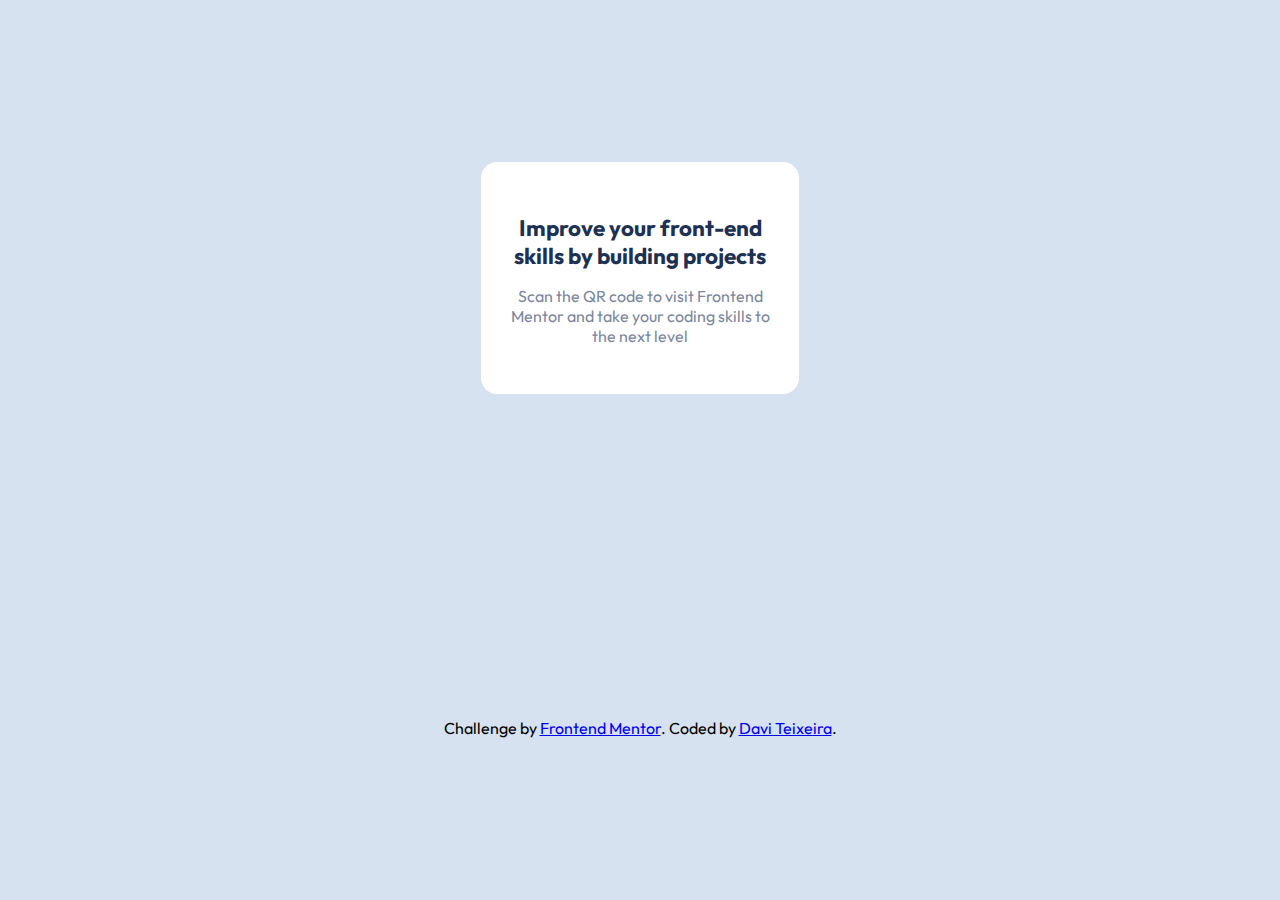
==== qrcode/index.html @ 87985964 "done" ====
<!DOCTYPE html>
<html lang="pt-br">
<head>
  <meta charset="UTF-8">
  <meta name="viewport" content="width=device-width, initial-scale=1.0"> <!-- displays site properly based on user's device -->

  <link rel="icon" type="image/png" sizes="32x32" href="./images/favicon-32x32.png">
  
  <link rel="stylesheet" href="style.css">
  <link rel="preconnect" href="https://fonts.googleapis.com">
  <link rel="preconnect" href="https://fonts.gstatic.com" crossorigin>
  <link href="https://fonts.googleapis.com/css2?family=Outfit:wght@400;700&display=swap" rel="stylesheet">
  
  <title>Frontend Mentor | QR code component</title>

</head>
<body>
  <main>
    <div id="qrcode">
      <img src="images/image-qr-code.png" alt="">
    </div>

    <div id="txt">
      <strong>
        Improve your front-end skills by building projects
      </strong>
      <p>Scan the QR code to visit Frontend Mentor and take your coding skills to the next level</p>
    </div>

  </main>

  <footer>
    <div class="attribution">
      Challenge by <a href="https://www.frontendmentor.io?ref=challenge" target="_blank">Frontend Mentor</a>.
      Coded by <a href="https://github.com/daviteixeirarj">Davi Teixeira</a>.
    </div>
  </footer>
</body>
</html>
---- qrcode/style.css ----
*{
    margin: 0;
    padding: 0;
    box-sizing: border-box;
    font-family: 'Outfit', sans-serif;

}

body{
    height: 100vh;
    display: flex;
    flex-direction: column;
    justify-content: space-around;
    align-items: center;

    background-color: #d6e2f0;
}

main{
    max-width: 318.75px;

    padding: 16px 0px 48px;

    display: flex;
    flex-direction: column;
    justify-content: space-between;
    align-items: center;
    gap: 16px;

    border-radius: 16px;

    background-color: #fff;
}

div#qrcode{
    width: 90%;
}

img{
    width: 100%;
    border-radius: 12px;
}

div#txt{
    width: 85%;

    display: flex;
    flex-direction: column;
    gap: 16px;

}

strong{
    text-align: center;
    font-size: 1.4rem;

    color: hsl(218, 48%, 22%);
}

p{
    font-size: 1rem;
    font-weight: 400;
    color: #7b879d;

    text-align: center;
}
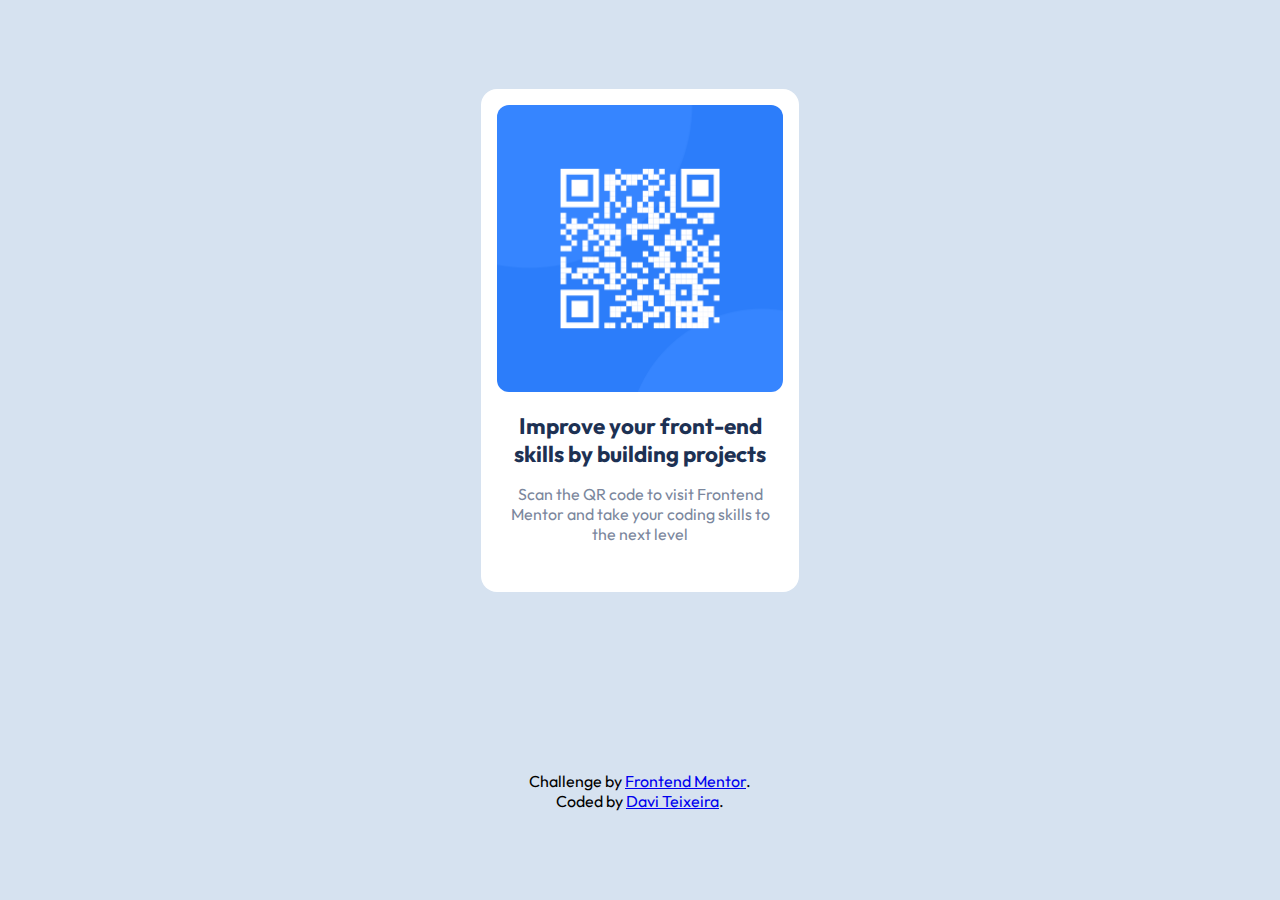
==== commit b645160d: "feat" ====
--- a/qrcode/index.html
+++ b/qrcode/index.html
@@ -32,6 +32,7 @@
   <footer>
     <div class="attribution">
       Challenge by <a href="https://www.frontendmentor.io?ref=challenge" target="_blank">Frontend Mentor</a>.
+      <br>
       Coded by <a href="https://github.com/daviteixeirarj">Davi Teixeira</a>.
     </div>
   </footer>
--- a/qrcode/style.css
+++ b/qrcode/style.css
@@ -63,4 +63,10 @@
     color: #7b879d;
 
     text-align: center;
+}
+
+footer{
+    max-width: 318.75px;
+    text-align: center;
+    
 }